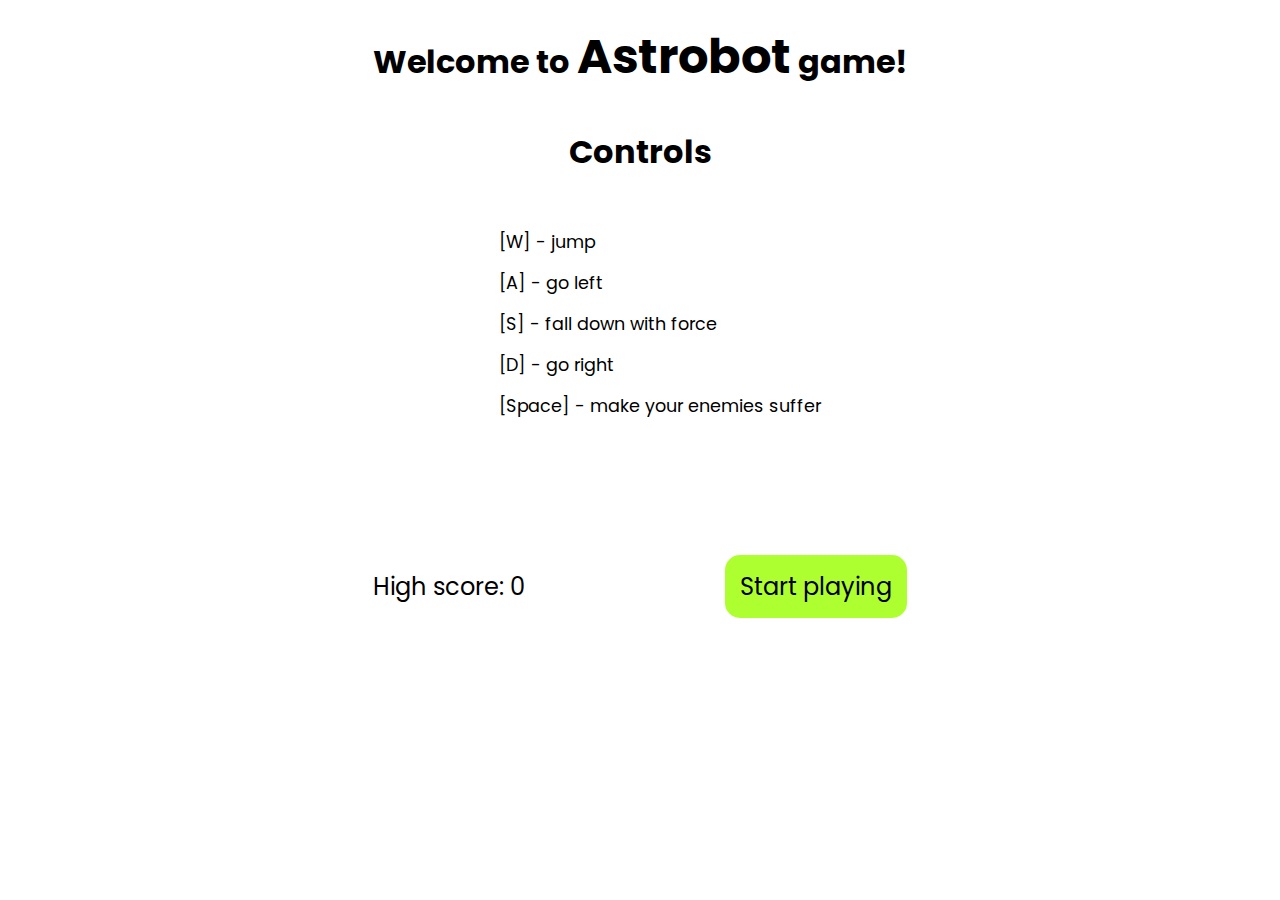
==== start.html @ cc5aa65b "Minor changes" ====
<!DOCTYPE html>
<html lang="en">
<head>
    <meta charset="UTF-8">
    <link rel="stylesheet" href="css/start.css">
    <title>Start</title>
</head>
<body>
    <h1 class="title">Welcome to <span class="hello">Astrobot</span> game!</h1>
    <h1>Controls</h1>

    <div class="controls">
        <ul class="controls_list">
            <li class="item">[W] - jump</li>
            <li class="item">[A] - go left</li>
            <li class="item">[S] - fall down with force</li>
            <li class="item">[D] - go right</li>
            <li class="item">[Space] - make your enemies suffer</li>
        </ul>
    </div>

    <div class="start">
        <div id="high" class="high_score"></div>
        <div class="start_button">
            <a href="index.html">Start playing</a>
        </div>
    </div>

<script>
    var highScore = localStorage.getItem('highScore');
    if(!highScore) {
        document.getElementById('high').innerHTML = 'High score: 0';
    }
    else {
        document.getElementById('high').innerHTML = 'High score: ' + highScore;
    }
</script>
</body>
</html>
---- css/start.css ----
@import url('https://fonts.googleapis.com/css2?family=Dancing+Script&family=Poppins&family=Work+Sans&display=swap');

:root {
    font-family: 'Poppins', sans-serif;
}

h1 {
    text-align: center;
}

.title {
    margin-bottom: 35px;
}

.hello {
    font-size: 1.5em;
}

.controls {
    display: flex;
    justify-content: center;
}

.controls_list {
    list-style: none;
    margin-bottom: 150px;
}

.controls_list .item {
    font-size: 1.1em;
    margin-top: 15px;
}

.start {
    font-size: 1.5em;

    display: flex;
    justify-content: center;
}

.high_score {
    margin-right: 200px;
}

.start_button a {
    text-decoration: none;
    color: black;
    background-color: greenyellow;

    padding: 15px;

    border-radius: 15px;
}
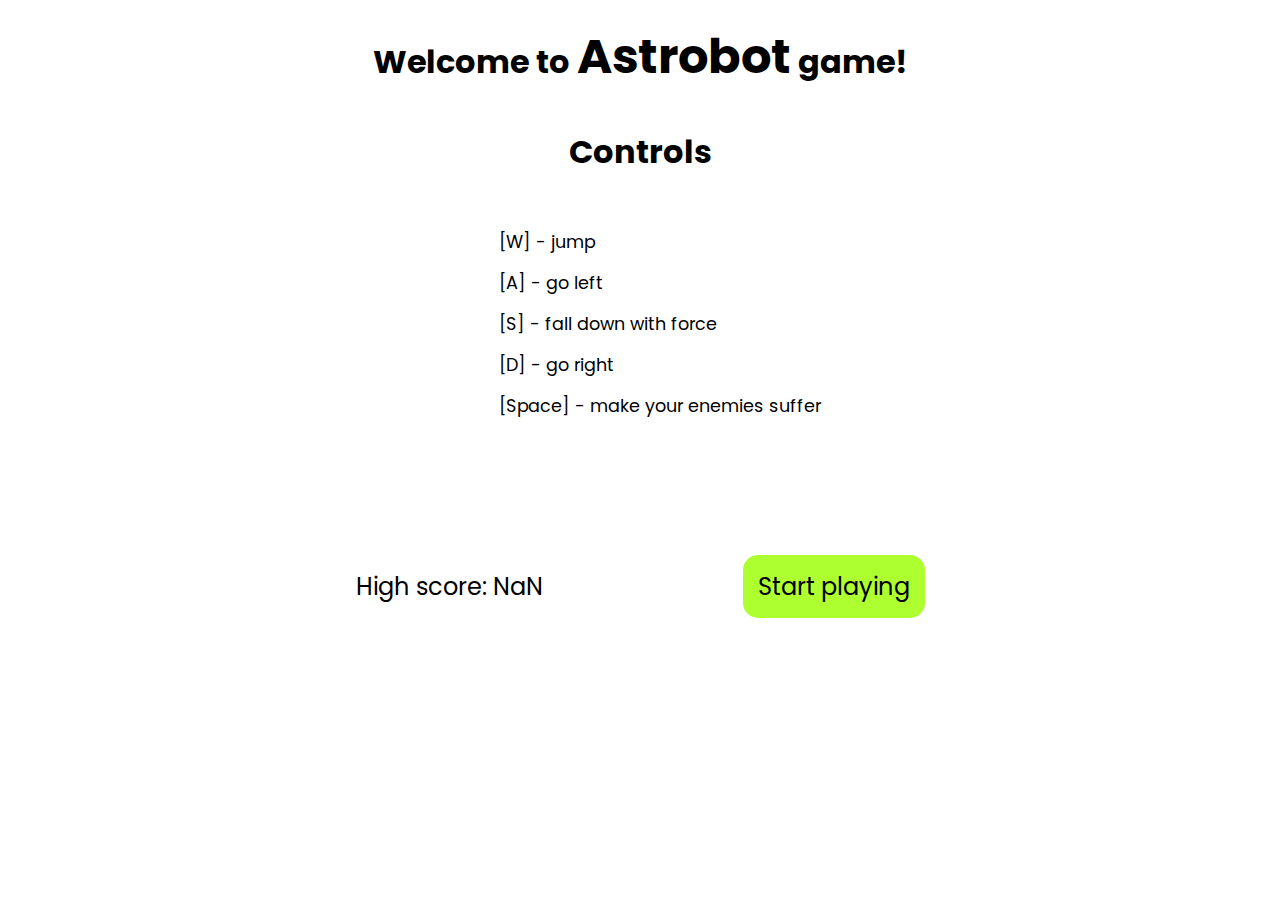
==== commit 01bc6642: "Добавлено отображение рекорда" ====
--- a/start.html
+++ b/start.html
@@ -27,9 +27,10 @@
     </div>
 
 <script>
-    var highScore = localStorage.getItem('highScore');
+    var highScore = parseInt(localStorage.getItem('high'));
     if(!highScore) {
-        document.getElementById('high').innerHTML = 'High score: 0';
+        localStorage.setItem('high', 0);
+        document.getElementById('high').innerHTML = 'High score: ' + highScore;
     }
     else {
         document.getElementById('high').innerHTML = 'High score: ' + highScore;
